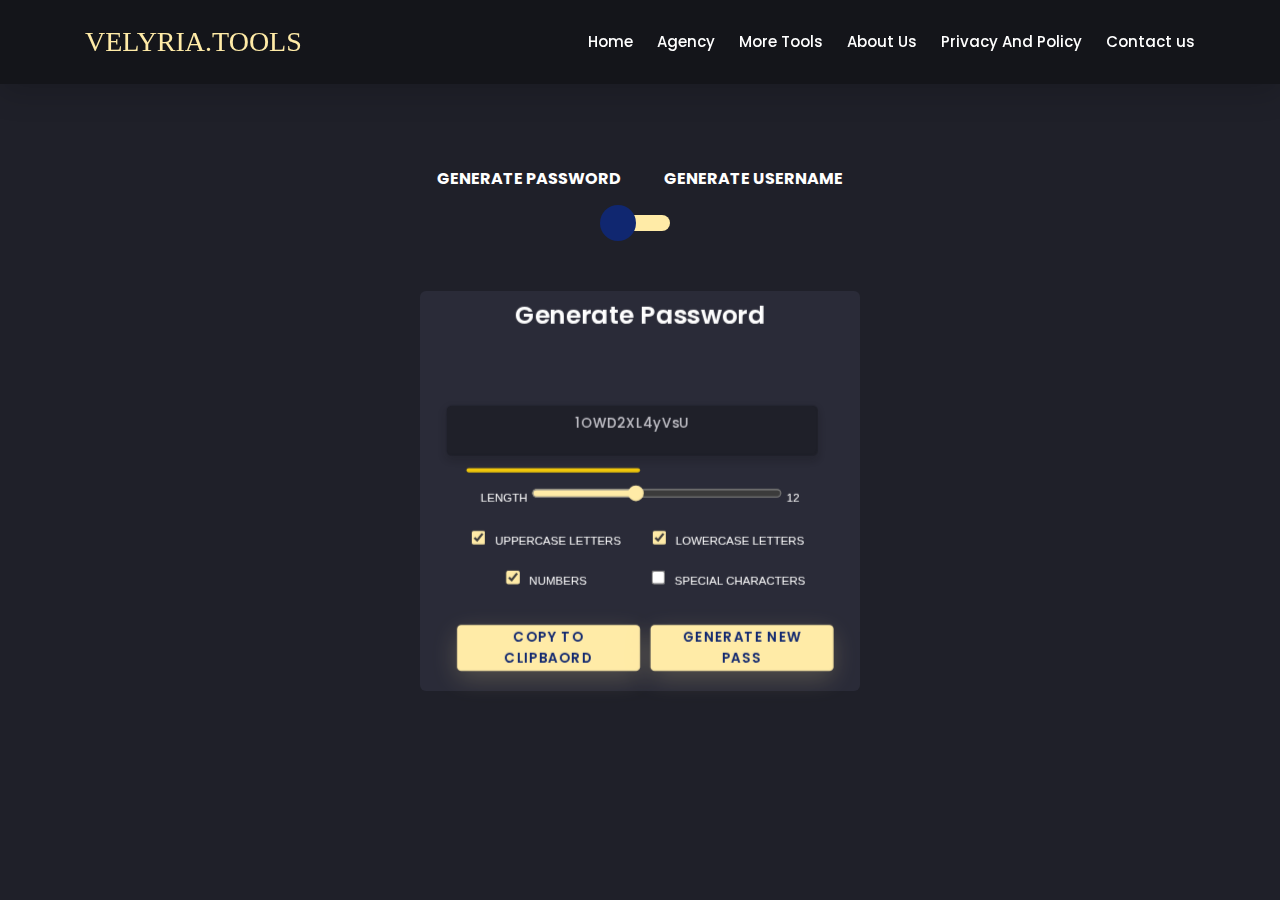
==== ai/password-generator/index.html @ 43c63e28 "Add files via upload" ====
<!DOCTYPE html>
<html lang="en">

<head>

  <meta charset="UTF-8">

  <link rel="apple-touch-icon" type="image/png"
    href="https://cpwebassets.codepen.io/assets/favicon/apple-touch-icon-5ae1a0698dcc2402e9712f7d01ed509a57814f994c660df9f7a952f3060705ee.png" />
  <meta name="apple-mobile-web-app-title" content="CodePen">

  <link rel="shortcut icon" type="image/x-icon"
    href="https://cpwebassets.codepen.io/assets/favicon/favicon-aec34940fbc1a6e787974dcd360f2c6b63348d4b1f4e06c77743096d55480f33.ico" />

  <link rel="mask-icon" type="image/x-icon"
    href="https://cpwebassets.codepen.io/assets/favicon/logo-pin-8f3771b1072e3c38bd662872f6b673a722f4b3ca2421637d5596661b4e2132cc.svg"
    color="#111" />


  <title>AI.PASSWORD GENERATOR</title>

  <link rel='stylesheet' href='https://cdnjs.cloudflare.com/ajax/libs/twitter-bootstrap/4.5.0/css/bootstrap.min.css'>
  <link rel='stylesheet' href='https://unicons.iconscout.com/release/v2.1.9/css/unicons.css'>

  <link rel="stylesheet" href="style.css">




  <script>
    if (document.location.search.match(/type=embed/gi)) {
      window.parent.postMessage("resize", "*");
    }
  </script>


</head>


<body class="hero-anime dark">
  <div id="snackbar">Loading...</div>
  <div class="navigation-wrap bg-light start-header start-style">
    <div class="container">
      <div class="row">
        <div class="col-12">
          <nav class="navbar navbar-expand-md navbar-light">

            <a class="navbar-brand" href="https://front.codes/" target="_blank"><h3 style="font-family: word;color: #ffeba7;padding: 0;margin: 0;">VELYRIA.TOOLS</h3></a>

            <button class="navbar-toggler" type="button" data-toggle="collapse" data-target="#navbarSupportedContent"
              aria-controls="navbarSupportedContent" aria-expanded="false" aria-label="Toggle navigation">
              <span class="navbar-toggler-icon"></span>
            </button>

            <div class="collapse navbar-collapse" id="navbarSupportedContent">
              <ul class="navbar-nav ml-auto py-4 py-md-0">

                <li class="nav-item pl-4 pl-md-0 ml-0 ml-md-4">
                  <a class="nav-link" href="#">Home</a>
                </li>

                <li class="nav-item pl-4 pl-md-0 ml-0 ml-md-4">
                  <a class="nav-link" href="#">Agency</a>
                </li>
                <li class="nav-item pl-4 pl-md-0 ml-0 ml-md-4">
                  <a class="nav-link dropdown-toggle" data-toggle="dropdown" href="#" role="button" aria-haspopup="true"
                    aria-expanded="false">More Tools</a>
                  <div class="dropdown-menu">
                    <a class="dropdown-item" href="#">Ai Tools</a>
                    <a class="dropdown-item" href="#">Seo Tools</a>
                    <a class="dropdown-item" href="#">Programming Tools</a>
                    <a class="dropdown-item" href="#">Recomanded Tools</a>
                  </div>
                </li>
                <li class="nav-item pl-4 pl-md-0 ml-0 ml-md-4">
                  <a class="nav-link" href="#">About Us</a>
                </li>
                <li class="nav-item pl-4 pl-md-0 ml-0 ml-md-4">
                  <a class="nav-link" href="#">Privacy And Policy</a>
                </li>
                <li class="nav-item pl-4 pl-md-0 ml-0 ml-md-4">
                  <a class="nav-link" href="#">Contact us</a>
                </li>
              </ul>
            </div>

          </nav>
        </div>
      </div>
    </div>
  </div>



  <div class="section">
    <div class="container">
      <div class="row full-height justify-content-center">
        <div class="col-12 text-center align-self-center py-5">
          <div class="section pb-5 pt-5 pt-sm-2 text-center">
            <h6 class="mb-0 pb-3"><span>Generate Password </span><span>Generate Username </span></h6>
            <input class="checkbox" type="checkbox" id="reg-log" name="reg-log" />
            <label for="reg-log"></label>
            <div class="card-3d-wrap mx-auto">
              <div class="card-3d-wrapper">
                <div class="card-front">
                  <div class="center-wrap">
                    <div class="section text-center">
                      <h4 class="mb-4 pb-3">Generate Password</h4>
                      <div class="pwd-generator-container">
                        <div class="form-group" onclick="showToast('Saved To clippboard');">

                          <h3 id="generated-password" class="form-style" style="text-align: center;margin-top: 15%;"
                            onclick="showToast('hello')"></h3>
                          <i class="input-icon uil-copy" style="margin-left: 80%;"
                            onclick="showToast('Saved To Clipboard');"></i>
                        </div>
                        <div class="pass-indicator" id="indicate"></div>

                        <div class="pwd-length-container">
                          <span>Length</span>
                          <input id="pwd-length-slider" type="range" min="3" max="25" step="1"
                            style="accent-color: #ffeba7;" value="12" />
                          <span id="pwd-length-value"></span>
                        </div>
                        <fieldset>
                          <input type="checkbox" id="contains-uppercase-letters" value="upperAlphaChar" class="magic"
                            checked>
                          <label for="contains-letters">Uppercase Letters</label>
                        </fieldset>
                        <fieldset>
                          <input type="checkbox" id="contains-lowercase-letters" value="lowerAlphaChar" class="magic"
                            checked>
                          <label for="contains-letters">Lowercase Letters</label>
                        </fieldset>
                        <fieldset>
                          <input type="checkbox" id="contains-numbers" value="numericChar" class="magic" checked>
                          <label for="contains-numbers">Numbers</label>
                        </fieldset>
                        <fieldset>
                          <input type="checkbox" id="contains-special-chars" value="specialChar" class="magic">
                          <label for="special-chars">Special Characters</label>
                        </fieldset>
                        <div  style="display: flex;justify-content: space-between ;"> 
                          <a href="#" class="btn mt-4" onclick="showToast('Copied To Clipboard');" style="margin: 010px;padding: 0 10px 0 10px;">Copy to
                            clipbaord</a>
                          <a href="#" class="btn mt-4" id="generate-new" style="padding: 0 10px 0 10px;">Generate New Pass</a>
                        </div>

                      </div>
                    </div>
                  </div>
                </div>
                <div class="card-back">
                  <div class="center-wrap">
                    <div class="section text-center">
                      <h4   style="margin: 0;padding: 0;">Generate Username</h4>
                      <div class="pwd-generator-container" style="margin-top: -35px;" >
                        <div class="form-group" onclick="showToast('Saved To clippboard');">

                          <h3 id="generated-password" class="form-style" style="text-align: center;margin-top: 15%;"
                            onclick="showToast('hello')"></h3>
                          <i class="input-icon uil-copy" style="margin-left: 80%;"
                            onclick="showToast('Saved To Clipboard');"></i>
                        </div>

                        <div class="pwd-length-container">

                        <fieldset>
                          <input type="checkbox" id="contains-uppercase-letters" value="upperAlphaChar" class="magic"
                            checked>
                          <label for="contains-letters">Uppercase Letters</label>
                        </fieldset>
                        <fieldset>
                          <input type="checkbox" id="contains-lowercase-letters" value="lowerAlphaChar" class="magic"
                            checked>
                          <label for="contains-letters">Lowercase Letters</label>
                        </fieldset>
                        <fieldset>
                          <input type="checkbox" id="contains-numbers" value="numericChar" class="magic" checked>
                          <label for="contains-numbers">Numbers</label>
                        </fieldset>
                        <fieldset>
                          <input type="checkbox" id="contains-special-chars" value="specialChar" class="magic">
                          <label for="special-chars">Adjectives</label>
                        </fieldset>
                        <fieldset>
                          <input type="checkbox" id="contains-special-chars" value="specialChar" class="magic">
                          <label for="special-chars">Verbs</label>
                        </fieldset>
                        <fieldset>
                          <input type="checkbox" id="contains-special-chars" value="specialChar" class="magic">
                          <label for="special-chars">Nouns</label>
                        </fieldset>
                        <fieldset>
                          <input type="checkbox" id="contains-special-chars" value="specialChar" class="magic">
                          <label for="special-chars">adverbs</label>
                        </fieldset>
                        <fieldset>
                          <input type="checkbox" id="contains-special-chars" value="specialChar" class="magic">
                          <label for="special-chars">Colors</label>
                        </fieldset>
                        <div  style="display: flex;justify-content: space-between ;"> 
                          <a href="#" class="btn mt-4" onclick="showToast('Copied To Clipboard');" style="margin: 010px;padding: 0 10px 0 10px;">Copy to
                            clipbaord</a>
                          <a href="#" class="btn mt-4" id="generate-new" style="padding: 0 10px 0 10px;">Generate New Username</a>
                        </div>

                      </div>
                    </div>
                  </div>
                </div>



                <script
                  src="https://cpwebassets.codepen.io/assets/common/stopExecutionOnTimeout-1b93190375e9ccc259df3a57c1abc0e64599724ae30d7ea4c6877eb615f89387.js"></script>

                <script src='https://cdnjs.cloudflare.com/ajax/libs/jquery/3.3.1/jquery.min.js'></script>
                <script src='https://stackpath.bootstrapcdn.com/bootstrap/4.1.3/js/bootstrap.min.js'></script>
                <script src="script.js">

                </script>
                <script type="text/javascript" src="usernames/colors.json"></script>



</body>

</html>
---- ai/password-generator/style.css ----
@import url('https://fonts.googleapis.com/css?family=Poppins:100,100i,200,200i,300,300i,400,400i,500,500i,600,600i,700,700i,800,800i,900,900i&subset=devanagari,latin-ext');

/* #Primary
================================================== */
@font-face {
  font-family: "word";
  src: url(../../assets/fonts/Diversa\ W03\ Regular.ttf);
}
body{
    font-family: 'Poppins', sans-serif;
	font-size: 16px;
	line-height: 24px;
	font-weight: 400;
	color: #212112;
	background-image: url('https://s3-us-west-2.amazonaws.com/s.cdpn.io/1462889/pat-back.svg');
	background-position: center;
	background-repeat: repeat;
	background-size: 7%;
	background-color: #fff;
	overflow-x: hidden;
    transition: all 200ms linear;
}
::selection {
	color: #fff;
	background-color: #8167a9;
}
::-moz-selection {
	color: #fff;
	background-color: #8167a9;
}
.magic {
  left: 0px;
  accent-color: #ffeba7;;
}

/* #Navigation
================================================== */

.start-header {
	opacity: 1;
	transform: translateY(0);
	padding: 20px 0;
	box-shadow: 0 10px 30px 0 rgba(138, 155, 165, 0.15);
	-webkit-transition : all 0.3s ease-out;
	transition : all 0.3s ease-out;
}
.start-header.scroll-on {
	box-shadow: 0 5px 10px 0 rgba(138, 155, 165, 0.15);
	padding: 10px 0;
	-webkit-transition : all 0.3s ease-out;
	transition : all 0.3s ease-out;
}
.start-header.scroll-on .navbar-brand img{
	height: 24px;
	-webkit-transition : all 0.3s ease-out;
	transition : all 0.3s ease-out;
}
.navigation-wrap{
	position: fixed;
	width: 100%;
	top: 0;
	left: 0;
	z-index: 1000;
	-webkit-transition : all 0.3s ease-out;
	transition : all 0.3s ease-out;
}
.navbar{
	padding: 0;
}
.navbar-brand img{
	height: 28px;
	width: auto;
	display: block;
  filter: brightness(10%);
	-webkit-transition : all 0.3s ease-out;
	transition : all 0.3s ease-out;
}
.navbar-toggler {
	float: right;
	border: none;
	padding-right: 0;
}
.navbar-toggler:active,
.navbar-toggler:focus {
	outline: none;
}
.navbar-light .navbar-toggler-icon {
	width: 24px;
	height: 17px;
	background-image: none;
	position: relative;
	border-bottom: 1px solid #000;
    transition: all 300ms linear;
}
.navbar-light .navbar-toggler-icon:after, 
.navbar-light .navbar-toggler-icon:before{
	width: 24px;
	position: absolute;
	height: 1px;
	background-color: #000;
	top: 0;
	left: 0;
	content: '';
	z-index: 2;
    transition: all 300ms linear;
}
.navbar-light .navbar-toggler-icon:after{
	top: 8px;
}
.navbar-toggler[aria-expanded="true"] .navbar-toggler-icon:after {
	transform: rotate(45deg);
}
.navbar-toggler[aria-expanded="true"] .navbar-toggler-icon:before {
	transform: translateY(8px) rotate(-45deg);
}
.navbar-toggler[aria-expanded="true"] .navbar-toggler-icon {
	border-color: transparent;
}
.nav-link{
	color: #212121 !important;
	font-weight: 500;
    transition: all 200ms linear;
}
.nav-item:hover .nav-link{
	color: #8167a9 !important;
}
.nav-item.active .nav-link{
	color: #777 !important;
}
.nav-link {
	position: relative;
	padding: 5px 0 !important;
	display: inline-block;
}
.nav-item:after{
	position: absolute;
	bottom: -5px;
	left: 0;
	width: 100%;
	height: 2px;
	content: '';
	background-color: #8167a9;
	opacity: 0;
    transition: all 200ms linear;
}
.nav-item:hover:after{
	bottom: 0;
	opacity: 1;
}
.nav-item.active:hover:after{
	opacity: 0;
}
.nav-item{
	position: relative;
    transition: all 200ms linear;
}

/* #Primary style
================================================== */

.bg-light {
	background-color: #fff !important;
    transition: all 200ms linear;
}
.section {
    position: relative;
	width: 100%;
	display: block;
}
.nav-item .dropdown-menu {
    transform: translate3d(0, 10px, 0);
    visibility: hidden;
    opacity: 0;
	max-height: 0;
    display: block;
	padding: 0;
	margin: 0;
    transition: all 200ms linear;
}
.nav-item.show .dropdown-menu {
    opacity: 1;
    visibility: visible;
	max-height: 999px;
    transform: translate3d(0, 0px, 0);
}
.dropdown-menu {
	padding: 10px!important;
	margin: 0;
	font-size: 13px;
	letter-spacing: 1px;
	color: #212121;
	background-color: #fcfaff;
	border: none;
	border-radius: 3px;
	box-shadow: 0 5px 10px 0 rgba(138, 155, 165, 0.15);
    transition: all 200ms linear;
}
.dropdown-toggle::after {
	display: none;
}

.dropdown-item {
	padding: 3px 15px;
	color: #212121;
	border-radius: 2px;
    transition: all 200ms linear;
}
.dropdown-item:hover, 
.dropdown-item:focus {
	color: #fff;
	background-color: rgba(129,103,169,.6);
}

body.dark{
	color: #fff;
	background-color: #1f2029;
}
body.dark .navbar-brand img{
  filter: brightness(100%);
}
body.dark h1{
	color: #fff;
}
body.dark h1 span{
    transition-delay: 0ms !important;
}
body.dark p{
	color: #fff;
    transition-delay: 0ms !important;
}
body.dark .bg-light {
	background-color: #14151a !important;
}
body.dark .start-header {
	box-shadow: 0 10px 30px 0 rgba(0, 0, 0, 0.15);
}
body.dark .start-header.scroll-on {
	box-shadow: 0 5px 10px 0 rgba(0, 0, 0, 0.15);
}
body.dark .nav-link{
	color: #fff !important;
}
body.dark .nav-item.active .nav-link{
	color: #999 !important;
}
body.dark .dropdown-menu {
	color: #fff;
	background-color: #1f2029;
	box-shadow: 0 5px 10px 0 rgba(0, 0, 0, 0.25);
}
body.dark .dropdown-item {
	color: #fff;
}
body.dark .navbar-light .navbar-toggler-icon {
	border-bottom: 1px solid #fff;
}
body.dark .navbar-light .navbar-toggler-icon:after, 
body.dark .navbar-light .navbar-toggler-icon:before{
	background-color: #fff;
}
body.dark .navbar-toggler[aria-expanded="true"] .navbar-toggler-icon {
	border-color: transparent;
}



/* #Media
================================================== */

@media (max-width: 767px) { 
	h1{
		font-size: 38px;
	}
	.nav-item:after{
		display: none;
	}
	.nav-item::before {
		position: absolute;
		display: block;
		top: 15px;
		left: 0;
		width: 11px;
		height: 1px;
		content: "";
		border: none;
		background-color: #000;
		vertical-align: 0;
	}
	.dropdown-toggle::after {
		position: absolute;
		display: block;
		top: 10px;
		left: -23px;
		width: 1px;
		height: 11px;
		content: "";
		border: none;
		background-color: #000;
		vertical-align: 0;
		transition: all 200ms linear;
	}
	.dropdown-toggle[aria-expanded="true"]::after{
		transform: rotate(90deg);
		opacity: 0;
	}
	.dropdown-menu {
		padding: 0 !important;
		background-color: transparent;
		box-shadow: none;
		transition: all 200ms linear;
	}
	.dropdown-toggle[aria-expanded="true"] + .dropdown-menu {
		margin-top: 10px !important;
		margin-bottom: 20px !important;
	}
	body.dark .nav-item::before {
		background-color: #fff;
	}
	body.dark .dropdown-toggle::after {
		background-color: #fff;
	}
	body.dark .dropdown-menu {
		background-color: transparent;
		box-shadow: none;
	}
}

/* #Link to page
================================================== */

.logo {
	position: absolute;
	bottom: 30px;
	right: 30px;
	display: block;
	z-index: 100;
	transition: all 250ms linear;
}
.logo img {
	height: 26px;
	width: auto;
	display: block;
  filter: brightness(10%);
	transition: all 250ms linear;
}
body.dark .logo img {
  filter: brightness(100%);
}



@import url('https://fonts.googleapis.com/css?family=Poppins:400,500,600,700,800,900');

body{
	font-family: 'Poppins', sans-serif;
	font-weight: 300;
	font-size: 15px;
	line-height: 1.7;
	color: #c4c3ca;
	background-color: #1f2029;
	overflow-x: hidden;
}
a {
	cursor: pointer;
  transition: all 200ms linear;
}
a:hover {
	text-decoration: none;
}
.link {
  color: #c4c3ca;
}
.link:hover {
  color: #ffeba7;
}
p {
  font-weight: 500;
  font-size: 14px;
  line-height: 1.7;
}
h4 {
  font-weight: 600;
}
h6 span{
  padding: 0 20px;
  text-transform: uppercase;
  font-weight: 700;
}
.section{
  position: relative;
  width: 100%;
  display: block;
}
.full-height{
  min-height: 100vh;
}
.checkbox{
  position: absolute;
  left: -9999px;

}
.checkbox:checked + label,
.checkbox:not(:checked) + label{
  position: relative;
  display: block;
  text-align: center;
  width: 60px;
  height: 16px;
  border-radius: 8px;
  padding: 0;
  margin: 10px auto;
  cursor: pointer;
  background-color: #ffeba7;
}
.checkbox:checked + label:before,
.checkbox:not(:checked) + label:before{
  position: absolute;
  display: block;
  width: 36px;
  height: 36px;
  border-radius: 50%;
  color: #ffeba7;
  background-color: #102770;
  font-family: 'unicons';
  content: '\eb4f';
  z-index: 20;
  top: -10px;
  left: -10px;
  line-height: 36px;
  text-align: center;
  font-size: 24px;
  transition: all 0.5s ease;
}
.checkbox:checked + label:before {
  transform: translateX(44px) rotate(-270deg);
}


.card-3d-wrap {
  position: relative;
  width: 440px;
  max-width: 100%;
  height: 400px;
  -webkit-transform-style: preserve-3d;
  transform-style: preserve-3d;
  perspective: 800px;
  margin-top: 60px;
}
.card-3d-wrapper {
  width: 100%;
  height: 100%;
  position:absolute;    
  top: 0;
  left: 0;  
  -webkit-transform-style: preserve-3d;
  transform-style: preserve-3d;
  transition: all 600ms ease-out; 
}
.card-front, .card-back {
  width: 100%;
  height: 100%;
  background-color: #2a2b38;
  background-image: url('https://s3-us-west-2.amazonaws.com/s.cdpn.io/1462889/pat.svg');
  background-position: bottom center;
  background-repeat: no-repeat;
  background-size: 300%;
  position: absolute;
  border-radius: 6px;
  left: 0;
  top: 0;
  -webkit-transform-style: preserve-3d;
  transform-style: preserve-3d;
  -webkit-backface-visibility: hidden;
  -moz-backface-visibility: hidden;
  -o-backface-visibility: hidden;
  backface-visibility: hidden;
}
.card-back {
  transform: rotateY(180deg);
}
.checkbox:checked ~ .card-3d-wrap .card-3d-wrapper {
  transform: rotateY(180deg);
}
.center-wrap{
  position: absolute;
  width: 100%;
  padding: 0 35px;
  top: 50%;
  left: 0;
  transform: translate3d(0, -50%, 35px) perspective(100px);
  z-index: 20;
  display: block;
}


.form-group{ 
  position: relative;
  display: block;
    margin: 0;
    padding: 0;
}
.form-style {
  padding: 13px 20px;
  padding-left: 55px;
  height: 48px;
  width: 100%;
  font-weight: 500;
  border-radius: 4px;
  font-size: 14px;
  line-height: 22px;
  letter-spacing: 0.5px;
  outline: none;
  color: #c4c3ca;
  background-color: #1f2029;
  border: none;
  -webkit-transition: all 200ms linear;
  transition: all 200ms linear;
  box-shadow: 0 4px 8px 0 rgba(21,21,21,.2);
}
.form-style:focus,
.form-style:active {
  border: none;
  outline: none;
  box-shadow: 0 4px 8px 0 rgba(21,21,21,.2);
}
.input-icon {
  position: absolute;
  top: 0;
  left: 18px;
  height: 48px;
  font-size: 24px;
  line-height: 48px;
  text-align: left;
  color: #ffeba7;
  -webkit-transition: all 200ms linear;
    transition: all 200ms linear;
}

.form-group input:-ms-input-placeholder  {
  color: #c4c3ca;
  opacity: 0.7;
  -webkit-transition: all 200ms linear;
    transition: all 200ms linear;
}
.form-group input::-moz-placeholder  {
  color: #c4c3ca;
  opacity: 0.7;
  -webkit-transition: all 200ms linear;
    transition: all 200ms linear;
}
.form-group input:-moz-placeholder  {
  color: #c4c3ca;
  opacity: 0.7;
  -webkit-transition: all 200ms linear;
    transition: all 200ms linear;
}
.form-group input::-webkit-input-placeholder  {
  color: #c4c3ca;
  opacity: 0.7;
  -webkit-transition: all 200ms linear;
    transition: all 200ms linear;
}
.form-group input:focus:-ms-input-placeholder  {
  opacity: 0;
  -webkit-transition: all 200ms linear;
    transition: all 200ms linear;
}
.form-group input:focus::-moz-placeholder  {
  opacity: 0;
  -webkit-transition: all 200ms linear;
    transition: all 200ms linear;
}
.form-group input:focus:-moz-placeholder  {
  opacity: 0;
  -webkit-transition: all 200ms linear;
    transition: all 200ms linear;
}
.form-group input:focus::-webkit-input-placeholder  {
  opacity: 0;
  -webkit-transition: all 200ms linear;
    transition: all 200ms linear;
}

.btn{  
  border-radius: 4px;
  height: 44px;
  font-size: 13px;
  font-weight: 600;
  text-transform: uppercase;
  -webkit-transition : all 200ms linear;
  transition: all 200ms linear;
  padding: 0 30px;
  letter-spacing: 1px;
  display: -webkit-inline-flex;
  display: -ms-inline-flexbox;
  display: inline-flex;
  -webkit-align-items: center;
  -moz-align-items: center;
  -ms-align-items: center;
  align-items: center;
  -webkit-justify-content: center;
  -moz-justify-content: center;
  -ms-justify-content: center;
  justify-content: center;
  -ms-flex-pack: center;
  text-align: center;
  border: none;
  background-color: #ffeba7;
  color: #102770;
  box-shadow: 0 8px 24px 0 rgba(255,235,167,.2);
}
.btn:active,
.btn:focus{  
  background-color: #102770;
  color: #ffeba7;
  box-shadow: 0 8px 24px 0 rgba(16,39,112,.2);
}
.btn:hover{  
  background-color: #102770;
  color: #ffeba7;
  box-shadow: 0 8px 24px 0 rgba(16,39,112,.2);
}




.logo {
	position: absolute;
	top: 30px;
	right: 30px;
	display: block;
	z-index: 100;
	transition: all 250ms linear;
}
.logo img {
	height: 26px;
	width: auto;
	display: block;
}





.pwd-generator-container fieldset { 

  display:inline-block;
  margin:0;
  padding:5px;
  width: 170px;
}
.pwd-generator-container fieldset.custom-chars-container { 
  width:356px;
}
.pwd-generator-container fieldset.selected {

  color:white;
}
.pwd-generator-container h1 {
  font-size:14px;
  margin: 0;
}
.pwd-generator-container p {
  font-size:11px;
}
.pwd-generator-container label, .pwd-generator-container span {
  font:11px Arial,Helvetica,sans-serif;
  text-transform:uppercase;
}
.pwd-generator-container label{
  padding: 0 5px;
}
.pwd-generator-container {

}
.pwd-generator-container #generated-password { 
  border: 1px solid transparent;
  border-radius:5px;
  width: 355px;
  font-size: 13px;
  padding: 5px;
  min-height: 25px;
  margin: 0 3px 0 0;
}
.pwd-generator-container #use-generated-password { 
  background-color: #590;
  border: none;
  color: #fff;
  padding: 7px 10px;
}
.pwd-generator-container .pwd-length-container {
  margin:10px auto;
}
.pwd-generator-container #pwd-length-slider {
  width:240px;
}
.pwd-generator-container #custom-chars {
  min-height:10px; 
  padding:0 5px;
  width:240px;
}


.pass-indicator{
  width: 90%;
  height: 4px;
  position: relative;
  background: transparent ;
  margin-top: 0.75rem;
  left: -40%;
  border-radius: 25px;
}
.pass-indicator::before{
  position: absolute;
  content: "";
  height: 100%;
  width: 50%;
  border-radius: inherit;
  transition: width 0.3s ease;
}
.pass-indicator#weak::before{
  width: 20%;
  background: #E64A4A;
}
.pass-indicator#medium::before{
  width: 50%;
  background: #f1c80b;
}
.pass-indicator#strong::before{
  width: 100%;
  background: #47f353;
}


/*toast */
#snackbar {
  visibility: hidden; /* Hidden by default. Visible on click */
  min-width: 250px; /* Set a default minimum width */
  margin-left: -125px; /* Divide value of min-width by 2 */
  background-color: #4aec72; /* Black background color */
  color: rgb(0, 0, 0); /* White text color */
  text-align: center; /* Centered text */
  border-radius: 2px; /* Rounded borders */
  padding: 16px; /* Padding */
  position: fixed; /* Sit on top of the screen */
  z-index: 1; /* Add a z-index if needed */
  left: 50%; /* Center the snackbar */
  bottom: 30px; /* 30px from the bottom */
  border-radius: 5px;
}

/* Show the snackbar when clicking on a button (class added with JavaScript) */
#snackbar.show {
  visibility: visible; /* Show the snackbar */
  /* Add animation: Take 0.5 seconds to fade in and out the snackbar.
  However, delay the fade out process for 2.5 seconds */
  -webkit-animation: fadein 0.5s, fadeout 0.5s 2.5s;
  animation: fadein 0.5s, fadeout 0.5s 2.5s;
}

/* Animations to fade the snackbar in and out */
@-webkit-keyframes fadein {
  from {bottom: 0; opacity: 0;}
  to {bottom: 30px; opacity: 1;}
}

@keyframes fadein {
  from {bottom: 0; opacity: 0;}
  to {bottom: 30px; opacity: 1;}
}

@-webkit-keyframes fadeout {
  from {bottom: 30px; opacity: 1;}
  to {bottom: 0; opacity: 0;}
}

@keyframes fadeout {
  from {bottom: 30px; opacity: 1;}
  to {bottom: 0; opacity: 0;}
}
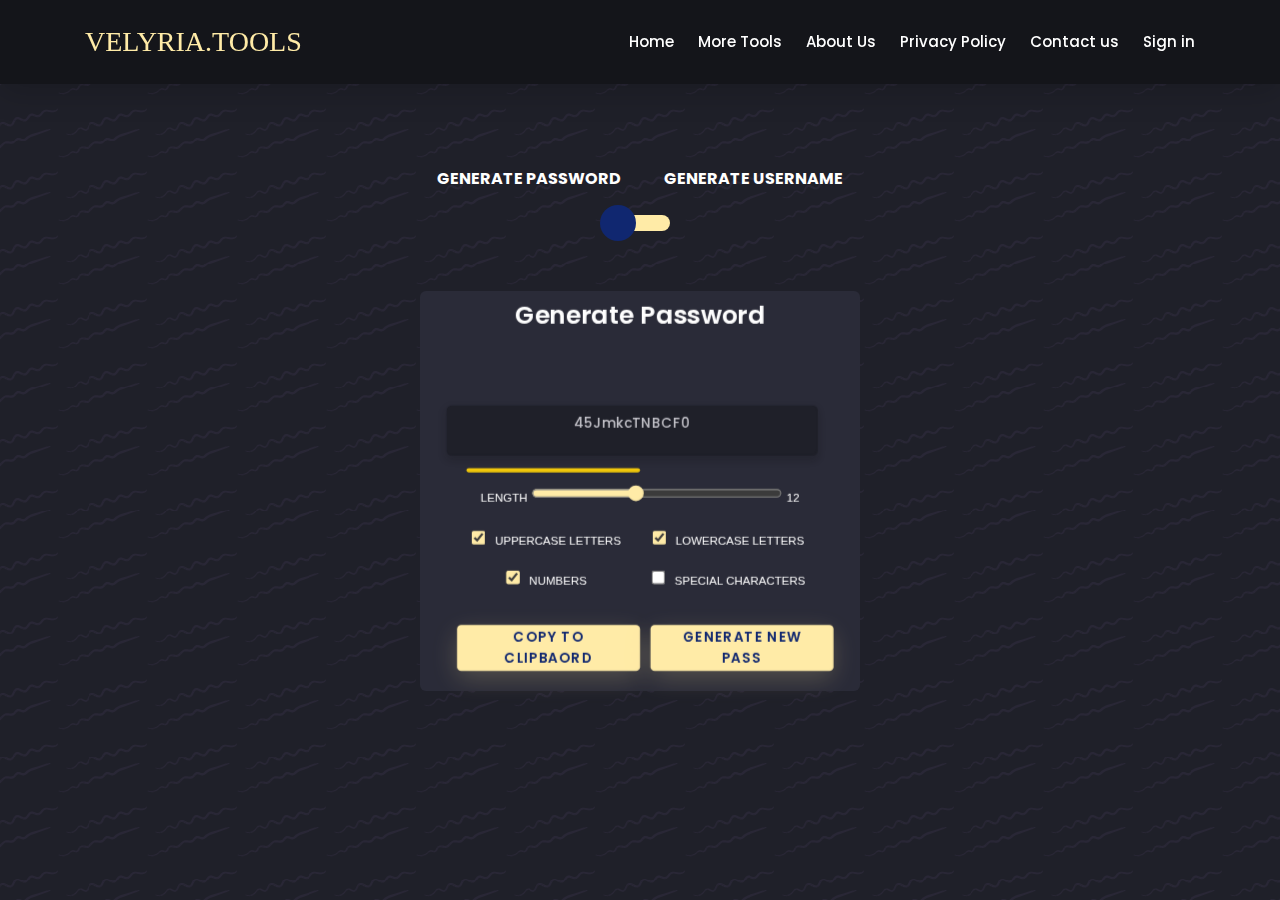
==== commit 891967f7: "Add files via upload" ====
--- a/ai/password-generator/index.html
+++ b/ai/password-generator/index.html
@@ -23,8 +23,7 @@
   <link rel='stylesheet' href='https://unicons.iconscout.com/release/v2.1.9/css/unicons.css'>
 
   <link rel="stylesheet" href="style.css">
-
-
+  <meta name="viewport" content="width=device-width, initial-scale=1.0">
 
 
   <script>
@@ -45,7 +44,9 @@
         <div class="col-12">
           <nav class="navbar navbar-expand-md navbar-light">
 
-            <a class="navbar-brand" href="https://front.codes/" target="_blank"><h3 style="font-family: word;color: #ffeba7;padding: 0;margin: 0;">VELYRIA.TOOLS</h3></a>
+            <a class="navbar-brand" href="https://velyria.com/" target="_blank">
+              <h3 style="font-family: word;color: #ffeba7;padding: 0;margin: 0;">VELYRIA.TOOLS</h3>
+            </a>
 
             <button class="navbar-toggler" type="button" data-toggle="collapse" data-target="#navbarSupportedContent"
               aria-controls="navbarSupportedContent" aria-expanded="false" aria-label="Toggle navigation">
@@ -60,26 +61,27 @@
                 </li>
 
                 <li class="nav-item pl-4 pl-md-0 ml-0 ml-md-4">
-                  <a class="nav-link" href="#">Agency</a>
-                </li>
-                <li class="nav-item pl-4 pl-md-0 ml-0 ml-md-4">
                   <a class="nav-link dropdown-toggle" data-toggle="dropdown" href="#" role="button" aria-haspopup="true"
                     aria-expanded="false">More Tools</a>
                   <div class="dropdown-menu">
-                    <a class="dropdown-item" href="#">Ai Tools</a>
-                    <a class="dropdown-item" href="#">Seo Tools</a>
-                    <a class="dropdown-item" href="#">Programming Tools</a>
-                    <a class="dropdown-item" href="#">Recomanded Tools</a>
+                    <a class="dropdown-item" href="../../toos/ai">Ai Tools</a>
+                    <a class="dropdown-item" href="../../tools/seo">Seo Tools</a>
+                    <a class="dropdown-item" href="../../tools/programing">Programming Tools</a>
+                    <a class="dropdown-item" href="../../tools?recommanded">Recomanded Tools</a>
+                    <a class="dropdown-item" href="../../tools">View All Tools</a>
                   </div>
                 </li>
                 <li class="nav-item pl-4 pl-md-0 ml-0 ml-md-4">
-                  <a class="nav-link" href="#">About Us</a>
-                </li>
-                <li class="nav-item pl-4 pl-md-0 ml-0 ml-md-4">
-                  <a class="nav-link" href="#">Privacy And Policy</a>
-                </li>
-                <li class="nav-item pl-4 pl-md-0 ml-0 ml-md-4">
-                  <a class="nav-link" href="#">Contact us</a>
+                  <a class="nav-link" href="https://velyria.com/about-us">About Us</a>
+                </li>
+                <li class="nav-item pl-4 pl-md-0 ml-0 ml-md-4">
+                  <a class="nav-link" href="https://velyria.com/privacy-policy">Privacy Policy</a>
+                </li>
+                <li class="nav-item pl-4 pl-md-0 ml-0 ml-md-4">
+                  <a class="nav-link" href="https://velyria.com/contact">Contact us</a>
+                </li>
+                <li class="nav-item pl-4 pl-md-0 ml-0 ml-md-4">
+                  <a class="nav-link" href="https://velyria.com/sign?tools">Sign in</a>
                 </li>
               </ul>
             </div>
@@ -110,9 +112,9 @@
                         <div class="form-group" onclick="showToast('Saved To clippboard');">
 
                           <h3 id="generated-password" class="form-style" style="text-align: center;margin-top: 15%;"
-                            onclick="showToast('hello')"></h3>
+                          onclick="showToast('Copied To Clipboard', 'generated-password');"></h3>
                           <i class="input-icon uil-copy" style="margin-left: 80%;"
-                            onclick="showToast('Saved To Clipboard');"></i>
+                          onclick="showToast('Copied To Clipboard', 'generated-password');"></i>
                         </div>
                         <div class="pass-indicator" id="indicate"></div>
 
@@ -140,10 +142,12 @@
                           <input type="checkbox" id="contains-special-chars" value="specialChar" class="magic">
                           <label for="special-chars">Special Characters</label>
                         </fieldset>
-                        <div  style="display: flex;justify-content: space-between ;"> 
-                          <a href="#" class="btn mt-4" onclick="showToast('Copied To Clipboard');" style="margin: 010px;padding: 0 10px 0 10px;">Copy to
+                        <div style="display: flex;justify-content: space-between ;">
+                          <a href="#" class="btn mt-4" onclick="showToast('Copied To Clipboard', 'generated-password');"
+                            style="margin: 010px;padding: 0 10px 0 10px;">Copy to
                             clipbaord</a>
-                          <a href="#" class="btn mt-4" id="generate-new" style="padding: 0 10px 0 10px;">Generate New Pass</a>
+                          <a href="#" class="btn mt-4" id="generate-new" style="padding: 0 10px 0 10px;">Generate New
+                            Pass</a>
                         </div>
 
                       </div>
@@ -153,74 +157,50 @@
                 <div class="card-back">
                   <div class="center-wrap">
                     <div class="section text-center">
-                      <h4   style="margin: 0;padding: 0;">Generate Username</h4>
-                      <div class="pwd-generator-container" style="margin-top: -35px;" >
-                        <div class="form-group" onclick="showToast('Saved To clippboard');">
-
-                          <h3 id="generated-password" class="form-style" style="text-align: center;margin-top: 15%;"
-                            onclick="showToast('hello')"></h3>
+                      <h4 style="margin: 0;padding: 0;">Generate Username</h4>
+                      <div class="pwd-generator-container" style="margin-top: -35px;">
+                        <div class="form-group"  onclick="showToast('Copied To Clipboard', 'generated-username');">
+
+                          <h3 id="generated-username" class="form-style" style="text-align: center;margin-top: 15%;"
+                          onclick="showToast('Copied To Clipboard', 'generated-username');"></h3>
                           <i class="input-icon uil-copy" style="margin-left: 80%;"
-                            onclick="showToast('Saved To Clipboard');"></i>
+                          onclick="showToast('Copied To Clipboard', 'generated-username');"></i>
                         </div>
 
                         <div class="pwd-length-container">
-
-                        <fieldset>
-                          <input type="checkbox" id="contains-uppercase-letters" value="upperAlphaChar" class="magic"
-                            checked>
-                          <label for="contains-letters">Uppercase Letters</label>
-                        </fieldset>
-                        <fieldset>
-                          <input type="checkbox" id="contains-lowercase-letters" value="lowerAlphaChar" class="magic"
-                            checked>
-                          <label for="contains-letters">Lowercase Letters</label>
-                        </fieldset>
-                        <fieldset>
-                          <input type="checkbox" id="contains-numbers" value="numericChar" class="magic" checked>
-                          <label for="contains-numbers">Numbers</label>
-                        </fieldset>
-                        <fieldset>
-                          <input type="checkbox" id="contains-special-chars" value="specialChar" class="magic">
-                          <label for="special-chars">Adjectives</label>
-                        </fieldset>
-                        <fieldset>
-                          <input type="checkbox" id="contains-special-chars" value="specialChar" class="magic">
-                          <label for="special-chars">Verbs</label>
-                        </fieldset>
-                        <fieldset>
-                          <input type="checkbox" id="contains-special-chars" value="specialChar" class="magic">
-                          <label for="special-chars">Nouns</label>
-                        </fieldset>
-                        <fieldset>
-                          <input type="checkbox" id="contains-special-chars" value="specialChar" class="magic">
-                          <label for="special-chars">adverbs</label>
-                        </fieldset>
-                        <fieldset>
-                          <input type="checkbox" id="contains-special-chars" value="specialChar" class="magic">
-                          <label for="special-chars">Colors</label>
-                        </fieldset>
-                        <div  style="display: flex;justify-content: space-between ;"> 
-                          <a href="#" class="btn mt-4" onclick="showToast('Copied To Clipboard');" style="margin: 010px;padding: 0 10px 0 10px;">Copy to
-                            clipbaord</a>
-                          <a href="#" class="btn mt-4" id="generate-new" style="padding: 0 10px 0 10px;">Generate New Username</a>
-                        </div>
-
+                          <h4>Add Custom</h4>
+                          <div style="display: flex;justify-content: space-between;">
+
+                            <input id="customAdv" class="form-style"
+                              style="text-align: left;margin-top: 1%;width: 50%;" placeholder="Adjective" />
+                            <input id="customNoun" class="form-style"
+                              style="text-align: left;margin-top: 1%;margin-left: 1%;width: 50%;" placeholder="Verb" />
+                          </div>
+
+                          <div style="display: flex;justify-content: space-between ;">
+                            <a href="#" class="btn mt-4" style="margin: 010px;padding: 0 10px 0 10px;" onclick="showToast('Copied To Clipboard', 'generated-username');">Copy to
+                              clipbaord</a>
+                            <a href="#" class="btn mt-4" id="generate-new" style="padding: 0 10px 0 10px;"
+                              onclick="usee();">Generate New
+                              Username</a>
+                          </div>
+
+                        </div>
                       </div>
                     </div>
                   </div>
-                </div>
-
-
-
-                <script
-                  src="https://cpwebassets.codepen.io/assets/common/stopExecutionOnTimeout-1b93190375e9ccc259df3a57c1abc0e64599724ae30d7ea4c6877eb615f89387.js"></script>
-
-                <script src='https://cdnjs.cloudflare.com/ajax/libs/jquery/3.3.1/jquery.min.js'></script>
-                <script src='https://stackpath.bootstrapcdn.com/bootstrap/4.1.3/js/bootstrap.min.js'></script>
-                <script src="script.js">
-
-                </script>
-                <script type="text/javascript" src="usernames/colors.json"></script>
+
+
+
+                  <script
+                    src="https://cpwebassets.codepen.io/assets/common/stopExecutionOnTimeout-1b93190375e9ccc259df3a57c1abc0e64599724ae30d7ea4c6877eb615f89387.js"></script>
+
+                  <script src='https://cdnjs.cloudflare.com/ajax/libs/jquery/3.3.1/jquery.min.js'></script>
+                  <script src='https://stackpath.bootstrapcdn.com/bootstrap/4.1.3/js/bootstrap.min.js'></script>
+                  <script src="script.js">
+
+                  </script>
+                  <script type="text/javascript" src="usernames/colors.json"></script>
 
 
 
--- a/ai/password-generator/style.css
+++ b/ai/password-generator/style.css
@@ -13,7 +13,7 @@
 	line-height: 24px;
 	font-weight: 400;
 	color: #212112;
-	background-image: url('https://s3-us-west-2.amazonaws.com/s.cdpn.io/1462889/pat-back.svg');
+	background-image: url('assets/pat-back.svg');
 	background-position: center;
 	background-repeat: repeat;
 	background-size: 7%;
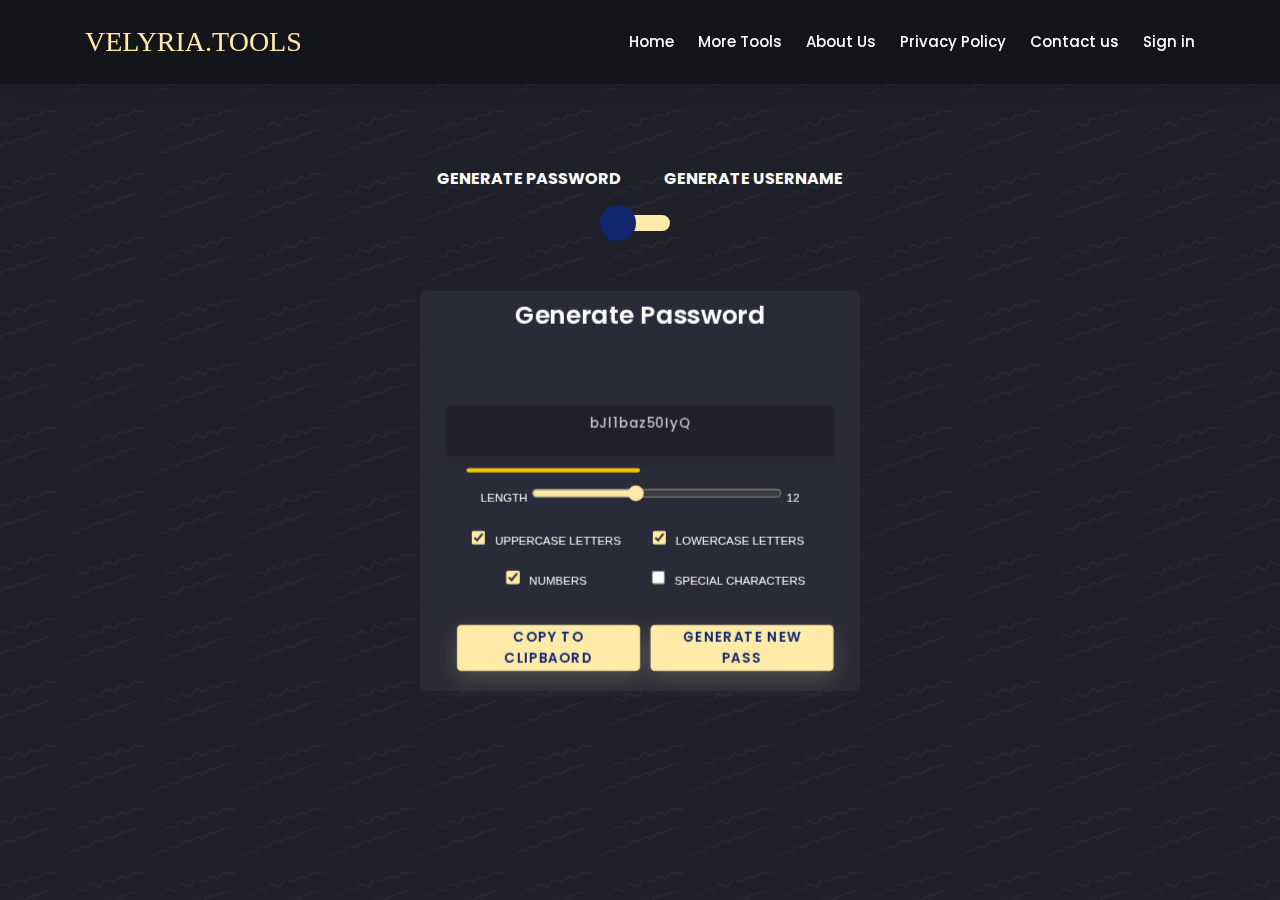
==== commit f5ecb66c: "Update index.html" ====
--- a/ai/password-generator/index.html
+++ b/ai/password-generator/index.html
@@ -111,7 +111,7 @@
                       <div class="pwd-generator-container">
                         <div class="form-group" onclick="showToast('Saved To clippboard');">
 
-                          <h3 id="generated-password" class="form-style" style="text-align: center;margin-top: 15%;"
+                          <h3 id="generated-password" class="form-style" style="text-align: center;margin-top: 15%;width:100%"
                           onclick="showToast('Copied To Clipboard', 'generated-password');"></h3>
                           <i class="input-icon uil-copy" style="margin-left: 80%;"
                           onclick="showToast('Copied To Clipboard', 'generated-password');"></i>
@@ -161,7 +161,7 @@
                       <div class="pwd-generator-container" style="margin-top: -35px;">
                         <div class="form-group"  onclick="showToast('Copied To Clipboard', 'generated-username');">
 
-                          <h3 id="generated-username" class="form-style" style="text-align: center;margin-top: 15%;"
+                          <h3 id="generated-username" class="form-style" style="text-align: center;margin-top: 15%;width:100%"
                           onclick="showToast('Copied To Clipboard', 'generated-username');"></h3>
                           <i class="input-icon uil-copy" style="margin-left: 80%;"
                           onclick="showToast('Copied To Clipboard', 'generated-username');"></i>
@@ -206,4 +206,4 @@
 
 </body>
 
-</html>+</html>
